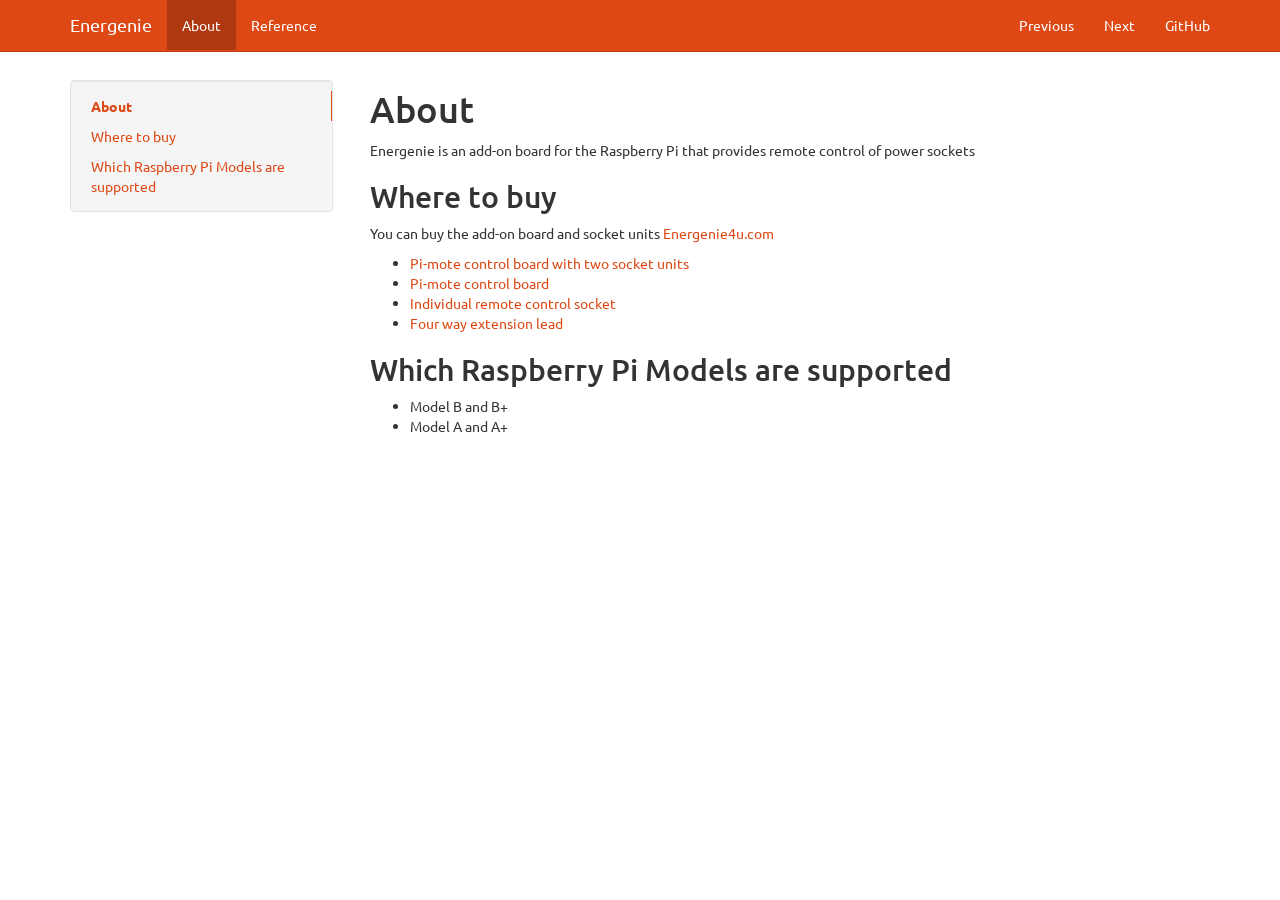
==== pythonhosted/about/index.html @ fffe0966 "Add documentation using mkdocs, close #1" ====
<!DOCTYPE html>
<html lang="en">
    <head>
        <meta charset="utf-8">
        <meta http-equiv="X-UA-Compatible" content="IE=edge">
        <meta name="viewport" content="width=device-width, initial-scale=1.0">
        
        <meta name="author" content="Ben Nuttall">
        <link rel="canonical" href="https://pythonhosted.org/energenie/about/">
        <link rel="shortcut icon" href="../img/favicon.ico">

        <title>About - Energenie</title>

        <link href="../css/bootstrap-custom.min.css" rel="stylesheet">
        <link href="../css/font-awesome-4.0.3.css" rel="stylesheet">
        <link href="../css/prettify-1.0.css" rel="stylesheet">
        <link href="../css/base.css" rel="stylesheet">

        <!-- HTML5 shim and Respond.js IE8 support of HTML5 elements and media queries -->
        <!--[if lt IE 9]>
            <script src="https://oss.maxcdn.com/libs/html5shiv/3.7.0/html5shiv.js"></script>
            <script src="https://oss.maxcdn.com/libs/respond.js/1.3.0/respond.min.js"></script>
        <![endif]-->

        
    </head>

    <body>

        <div class="navbar navbar-default navbar-fixed-top" role="navigation">
    <div class="container">

        <!-- Collapsed navigation -->
        <div class="navbar-header">
            <!-- Expander button -->
            <button type="button" class="navbar-toggle" data-toggle="collapse" data-target=".navbar-collapse">
                <span class="sr-only">Toggle navigation</span>
                <span class="icon-bar"></span>
                <span class="icon-bar"></span>
                <span class="icon-bar"></span>
            </button>

            <!-- Main title -->
            <a class="navbar-brand" href="..">Energenie</a>
        </div>

        <!-- Expanded navigation -->
        <div class="navbar-collapse collapse">
            <!-- Main navigation -->
            <ul class="nav navbar-nav">
            
            
                <li class="active">
                    <a href="./">About</a>
                </li>
            
            
            
                <li >
                    <a href="../reference/">Reference</a>
                </li>
            
            
            </ul>

            <!-- Search, Navigation and Repo links -->
            <ul class="nav navbar-nav navbar-right">
                
                <li >
                    <a rel="next" href="..">
                        <i class="fa fa-arrow-left"></i> Previous
                    </a>
                </li>
                <li >
                    <a rel="prev" href="../reference/">
                        Next <i class="fa fa-arrow-right"></i>
                    </a>
                </li>
                
                <li>
                    <a href="https://github.com/bennuttall/energenie/">
                        
                            <i class="fa fa-github"></i>
                        
                        GitHub
                    </a>
                </li>
                
            </ul>
        </div>
    </div>
</div>

        <div class="container">
            <div class="col-md-3"><div class="bs-sidebar hidden-print affix well" role="complementary">
    <ul class="nav bs-sidenav">
    
        <li class="main active"><a href="#about">About</a></li>
        
            <li><a href="#where-to-buy">Where to buy</a></li>
        
            <li><a href="#which-raspberry-pi-models-are-supported">Which Raspberry Pi Models are supported</a></li>
        
    
    </ul>
</div></div>
            <div class="col-md-9" role="main">

<h1 id="about">About</h1>
<p>Energenie is an add-on board for the Raspberry Pi that provides remote control of power sockets</p>
<h2 id="where-to-buy">Where to buy</h2>
<p>You can buy the add-on board and socket units <a href="https://energenie4u.co.uk/">Energenie4u.com</a></p>
<ul>
<li><a href="https://energenie4u.co.uk/index.php/catalogue/product/ENER002-2PI">Pi-mote control board with two socket units</a></li>
<li><a href="https://energenie4u.co.uk/index.php/catalogue/product/ENER314">Pi-mote control board</a></li>
<li><a href="https://energenie4u.co.uk/index.php/catalogue/product/ENER002">Individual remote control socket</a></li>
<li><a href="https://energenie4u.co.uk/index.php/catalogue/product/ENER010">Four way extension lead</a></li>
</ul>
<h2 id="which-raspberry-pi-models-are-supported">Which Raspberry Pi Models are supported</h2>
<ul>
<li>Model B and B+</li>
<li>Model A and A+</li>
</ul>
</div>
        </div>

        

        <script src="https://code.jquery.com/jquery-1.10.2.min.js"></script>
        <script src="../js/bootstrap-3.0.3.min.js"></script>
        <script src="../js/prettify-1.0.min.js"></script>
        <script src="../js/base.js"></script>
    </body>
</html>
---- pythonhosted/css/base.css ----
body {
    padding-top: 70px;
}

ul.nav li.main {
    font-weight: bold;
}

div.col-md-3 {
    padding-left: 0;
}

div.source-links {
    float: right;
}

/*
 * Side navigation
 *
 * Scrollspy and affixed enhanced navigation to highlight sections and secondary
 * sections of docs content.
 */

/* By default it's not affixed in mobile views, so undo that */
.bs-sidebar.affix {
    position: static;
}

.bs-sidebar.well {
    padding: 0;
}

/* First level of nav */
.bs-sidenav {
    margin-top: 30px;
    margin-bottom: 30px;
    padding-top:    10px;
    padding-bottom: 10px;
    border-radius: 5px;
}

/* All levels of nav */
.bs-sidebar .nav > li > a {
    display: block;
    padding: 5px 20px;
}
.bs-sidebar .nav > li > a:hover,
.bs-sidebar .nav > li > a:focus {
    text-decoration: none;
    border-right: 1px solid;
}
.bs-sidebar .nav > .active > a,
.bs-sidebar .nav > .active:hover > a,
.bs-sidebar .nav > .active:focus > a {
    font-weight: bold;
    background-color: transparent;
    border-right: 1px solid;
}

/* Nav: second level (shown on .active) */
.bs-sidebar .nav .nav {
    display: none; /* Hide by default, but at >768px, show it */
    margin-bottom: 8px;
}
.bs-sidebar .nav .nav > li > a {
    padding-top:    3px;
    padding-bottom: 3px;
    padding-left: 30px;
    font-size: 90%;
}

/* Show and affix the side nav when space allows it */
@media (min-width: 992px) {
    .bs-sidebar .nav > .active > ul {
        display: block;
    }
    /* Widen the fixed sidebar */
    .bs-sidebar.affix,
    .bs-sidebar.affix-bottom {
        width: 213px;
    }
    .bs-sidebar.affix {
        position: fixed; /* Undo the static from mobile first approach */
        top: 80px;
    }
    .bs-sidebar.affix-bottom {
        position: absolute; /* Undo the static from mobile first approach */
    }
    .bs-sidebar.affix-bottom .bs-sidenav,
    .bs-sidebar.affix .bs-sidenav {
        margin-top: 0;
        margin-bottom: 0;
    }
}
@media (min-width: 1200px) {
    /* Widen the fixed sidebar again */
    .bs-sidebar.affix-bottom,
    .bs-sidebar.affix {
        width: 263px;
    }
}
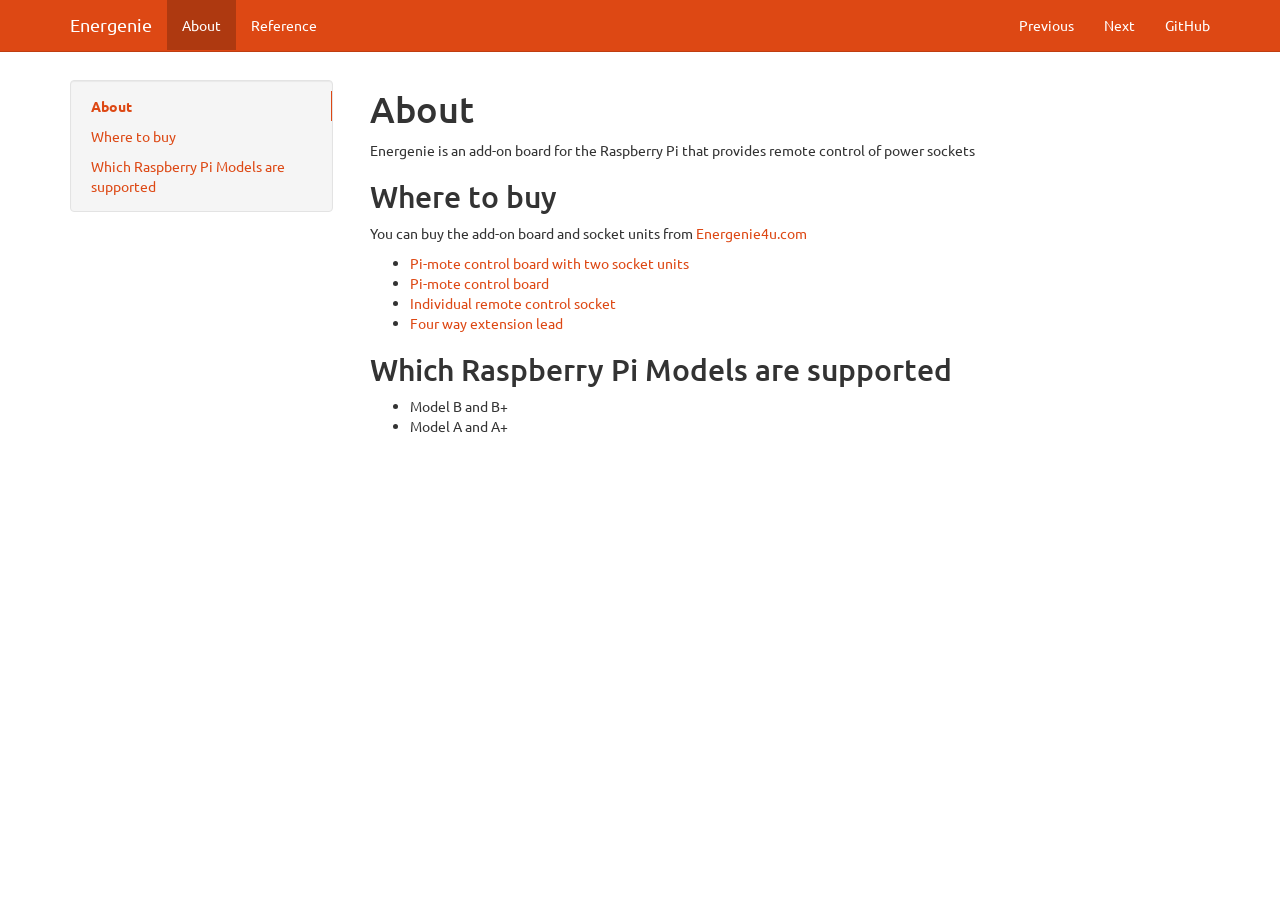
==== commit fa4fd81d: "Correct wording" ====
--- a/pythonhosted/about/index.html
+++ b/pythonhosted/about/index.html
@@ -109,7 +109,7 @@
 <h1 id="about">About</h1>
 <p>Energenie is an add-on board for the Raspberry Pi that provides remote control of power sockets</p>
 <h2 id="where-to-buy">Where to buy</h2>
-<p>You can buy the add-on board and socket units <a href="https://energenie4u.co.uk/">Energenie4u.com</a></p>
+<p>You can buy the add-on board and socket units from <a href="https://energenie4u.co.uk/">Energenie4u.com</a></p>
 <ul>
 <li><a href="https://energenie4u.co.uk/index.php/catalogue/product/ENER002-2PI">Pi-mote control board with two socket units</a></li>
 <li><a href="https://energenie4u.co.uk/index.php/catalogue/product/ENER314">Pi-mote control board</a></li>
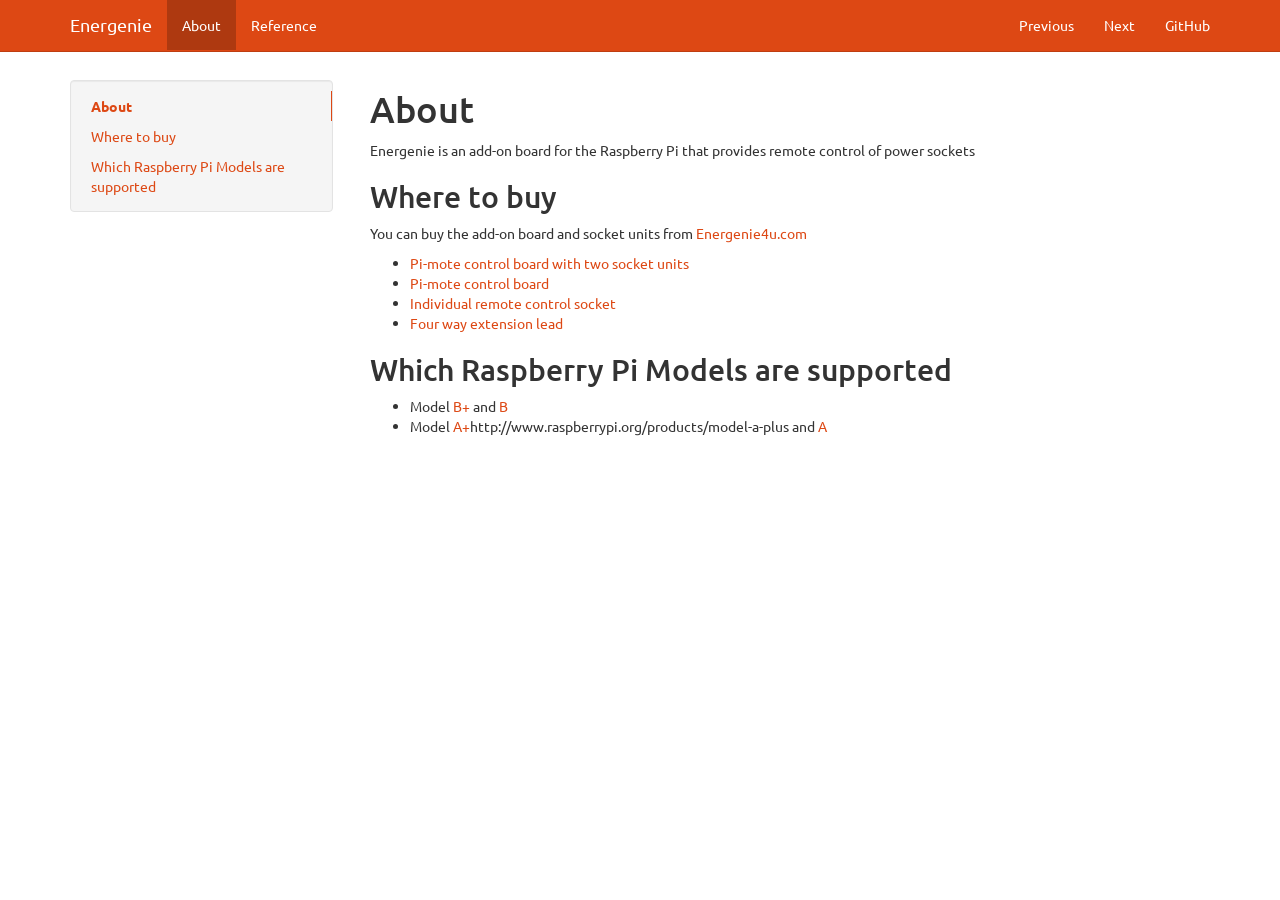
==== commit a593d3fb: "Add links to Raspberry Pi products" ====
--- a/pythonhosted/about/index.html
+++ b/pythonhosted/about/index.html
@@ -8,6 +8,7 @@
         <meta name="author" content="Ben Nuttall">
         <link rel="canonical" href="https://pythonhosted.org/energenie/about/">
         <link rel="shortcut icon" href="../img/favicon.ico">
+        
 
         <title>About - Energenie</title>
 
@@ -21,8 +22,6 @@
             <script src="https://oss.maxcdn.com/libs/html5shiv/3.7.0/html5shiv.js"></script>
             <script src="https://oss.maxcdn.com/libs/respond.js/1.3.0/respond.min.js"></script>
         <![endif]-->
-
-        
     </head>
 
     <body>
@@ -51,13 +50,13 @@
             
             
                 <li class="active">
-                    <a href="./">About</a>
+                    <a href=".">About</a>
                 </li>
             
             
             
                 <li >
-                    <a href="../reference/">Reference</a>
+                    <a href="../reference">Reference</a>
                 </li>
             
             
@@ -72,7 +71,7 @@
                     </a>
                 </li>
                 <li >
-                    <a rel="prev" href="../reference/">
+                    <a rel="prev" href="../reference">
                         Next <i class="fa fa-arrow-right"></i>
                     </a>
                 </li>
@@ -118,8 +117,8 @@
 </ul>
 <h2 id="which-raspberry-pi-models-are-supported">Which Raspberry Pi Models are supported</h2>
 <ul>
-<li>Model B and B+</li>
-<li>Model A and A+</li>
+<li>Model <a href="http://www.raspberrypi.org/products/model-b-plus">B+</a> and <a href="http://www.raspberrypi.org/products/model-b">B</a></li>
+<li>Model <a href="">A+</a>http://www.raspberrypi.org/products/model-a-plus and <a href="http://www.raspberrypi.org/products/model-a">A</a></li>
 </ul>
 </div>
         </div>
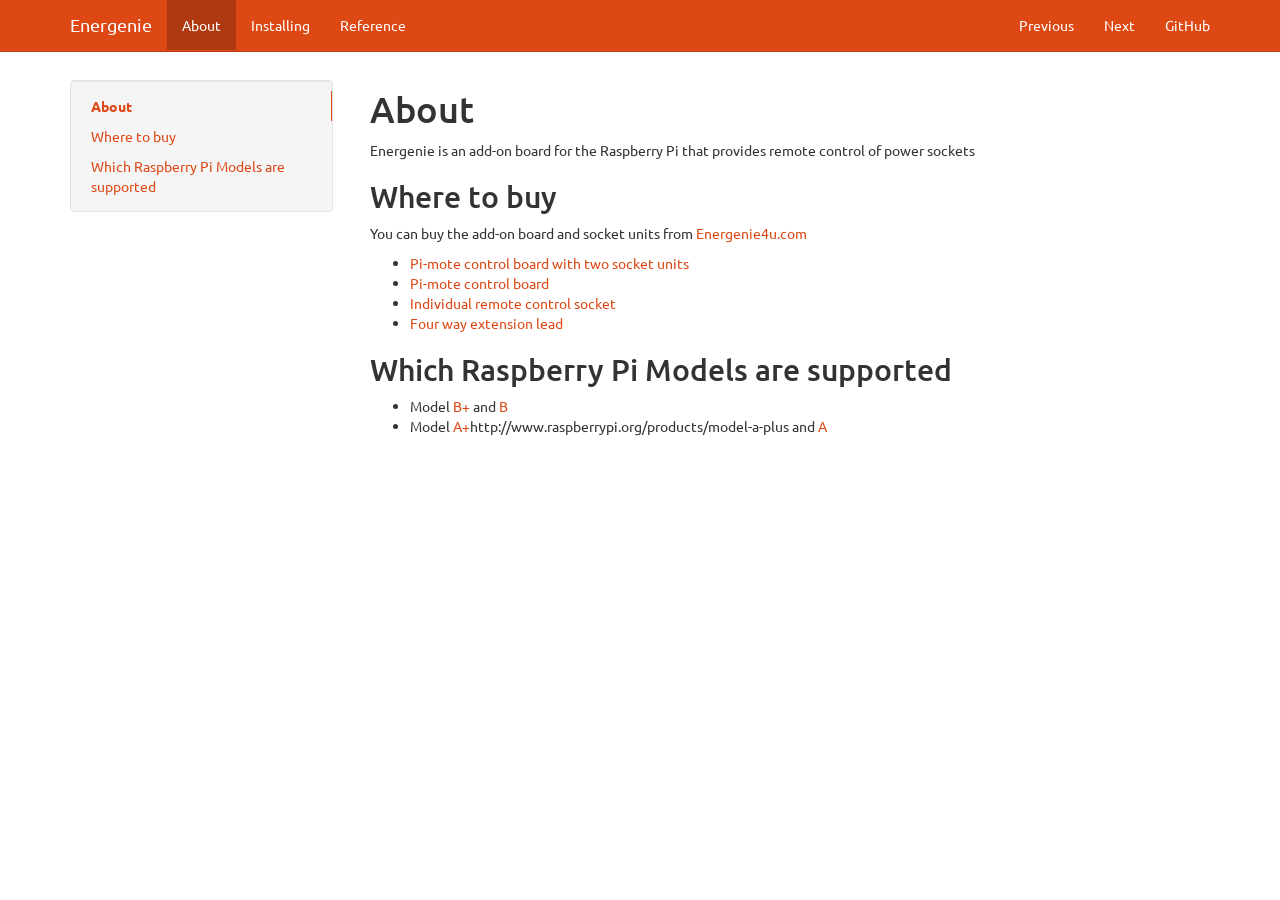
==== commit 81d5bb06: "Add __version__ to reference in docs" ====
--- a/pythonhosted/about/index.html
+++ b/pythonhosted/about/index.html
@@ -56,6 +56,12 @@
             
             
                 <li >
+                    <a href="../installing">Installing</a>
+                </li>
+            
+            
+            
+                <li >
                     <a href="../reference">Reference</a>
                 </li>
             
@@ -71,7 +77,7 @@
                     </a>
                 </li>
                 <li >
-                    <a rel="prev" href="../reference">
+                    <a rel="prev" href="../installing">
                         Next <i class="fa fa-arrow-right"></i>
                     </a>
                 </li>
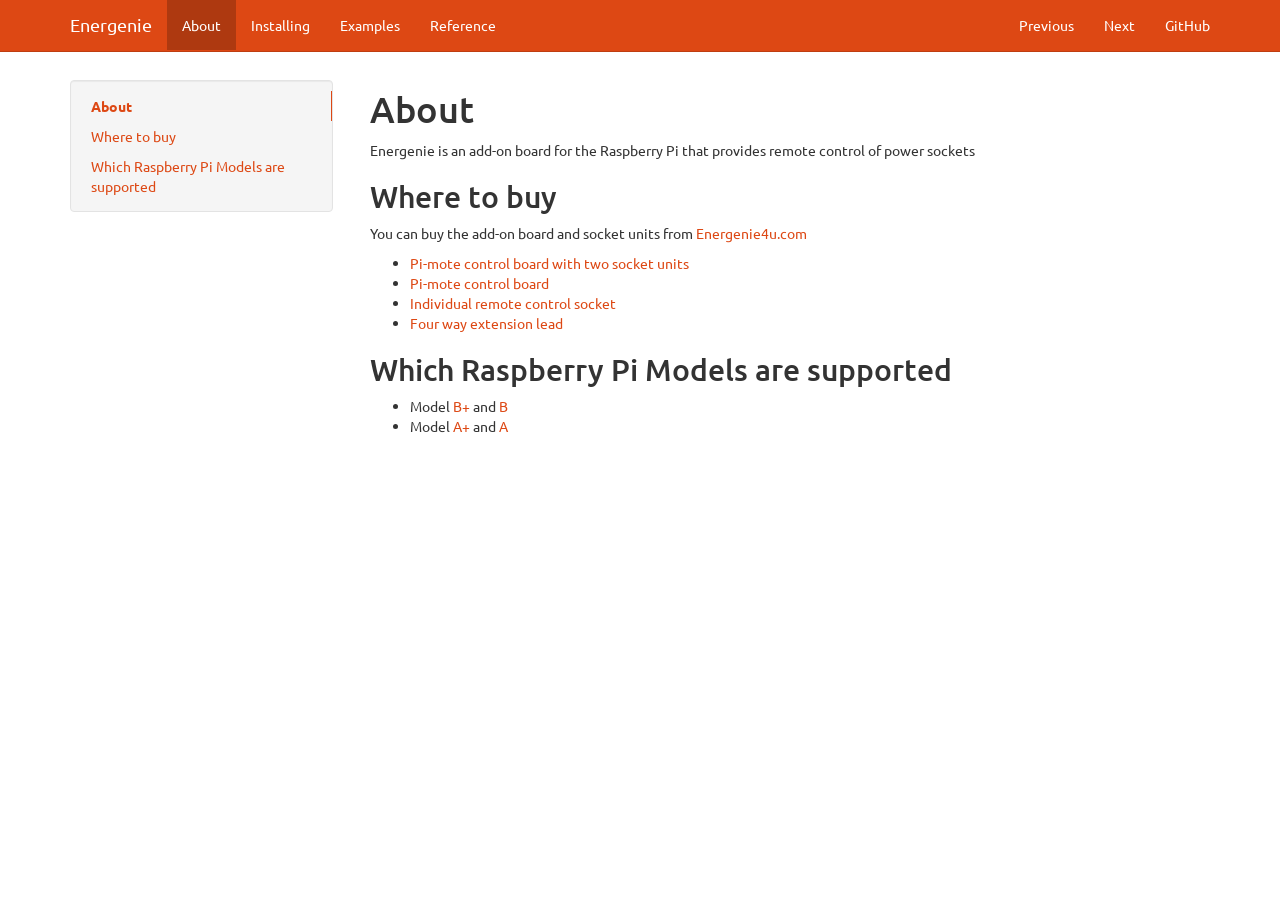
==== commit aff9ff8a: "Fix broken A+ link" ====
--- a/pythonhosted/about/index.html
+++ b/pythonhosted/about/index.html
@@ -57,6 +57,12 @@
             
                 <li >
                     <a href="../installing">Installing</a>
+                </li>
+            
+            
+            
+                <li >
+                    <a href="../examples">Examples</a>
                 </li>
             
             
@@ -124,7 +130,7 @@
 <h2 id="which-raspberry-pi-models-are-supported">Which Raspberry Pi Models are supported</h2>
 <ul>
 <li>Model <a href="http://www.raspberrypi.org/products/model-b-plus">B+</a> and <a href="http://www.raspberrypi.org/products/model-b">B</a></li>
-<li>Model <a href="">A+</a>http://www.raspberrypi.org/products/model-a-plus and <a href="http://www.raspberrypi.org/products/model-a">A</a></li>
+<li>Model <a href="http://www.raspberrypi.org/products/model-a-plus">A+</a> and <a href="http://www.raspberrypi.org/products/model-a">A</a></li>
 </ul>
 </div>
         </div>
